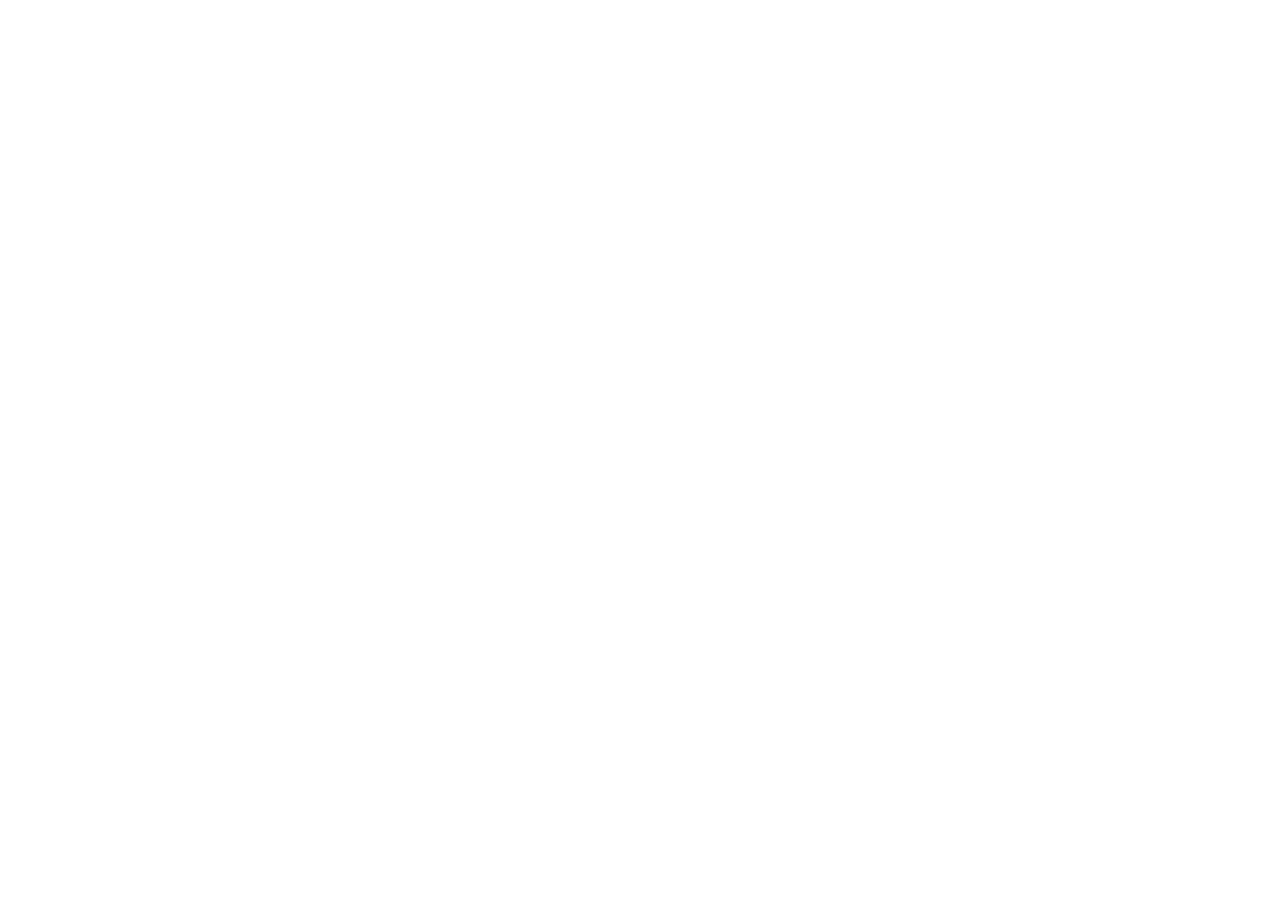
==== om_mig.html @ 11dbd76e "Add files via upload" ====
<!DOCTYPE html>
<html lang="en">
  <head>
    <meta charset="UTF-8" />
    <meta http-equiv="X-UA-Compatible" content="IE=edge" />
    <meta name="viewport" content="width=device-width, initial-scale=1.0" />
    <meta name="robots" content="noindex" />
         <meta name="description" content="">
          <meta name="keywords" content="">
    <title></title>
    <link rel="icon" href="" />
    <link rel="stylesheet" href="" />
  </head>
  <body>
      <main>
      </main>
      <footer>
      </footer>
  </body>
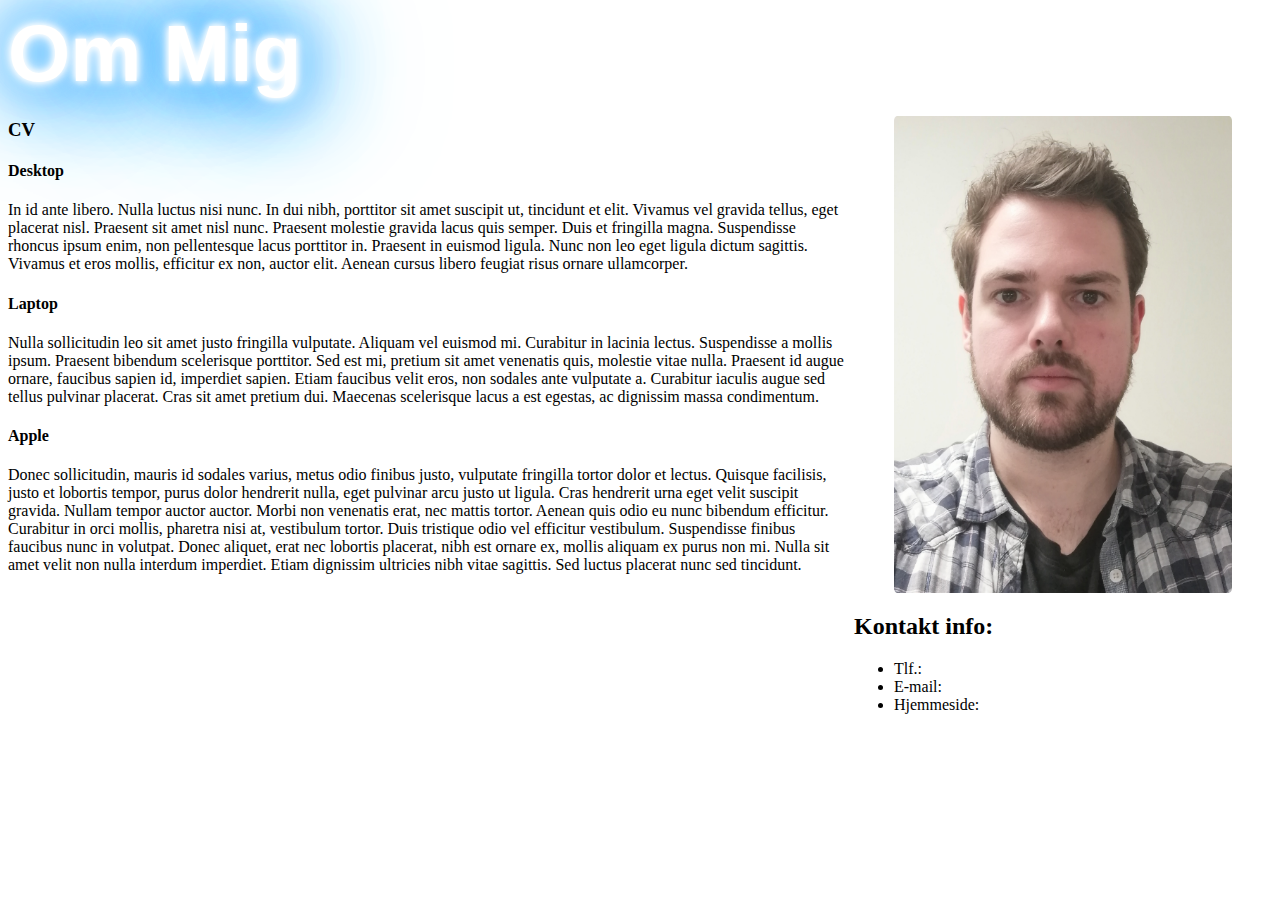
==== commit 045ac0df: "om mig start" ====
--- a/om_mig.html
+++ b/om_mig.html
@@ -9,10 +9,59 @@
           <meta name="keywords" content="">
     <title></title>
     <link rel="icon" href="" />
-    <link rel="stylesheet" href="" />
+    <link rel="stylesheet" href="om_mig.css" />
   </head>
   <body>
       <main>
+        <section id="first_section">
+        <h1>
+            Om Mig
+        </h1>
+        <div class="section_wrapper">
+          <div class="col">
+              <h3>
+                CV
+              </h3>
+              <h4>
+                Desktop
+              </h4>
+              <p>
+                In id ante libero. Nulla luctus nisi nunc. In dui nibh, porttitor sit amet suscipit ut, tincidunt et elit. Vivamus vel gravida tellus, eget placerat nisl. Praesent sit amet nisl nunc. Praesent molestie gravida lacus quis semper. Duis et fringilla magna. Suspendisse rhoncus ipsum enim, non pellentesque lacus porttitor in. Praesent in euismod ligula. Nunc non leo eget ligula dictum sagittis. Vivamus et eros mollis, efficitur ex non, auctor elit. Aenean cursus libero feugiat risus ornare ullamcorper.
+              </p>
+              <h4>
+                Laptop
+              </h4>
+              <p>
+                Nulla sollicitudin leo sit amet justo fringilla vulputate. Aliquam vel euismod mi. Curabitur in lacinia lectus. Suspendisse a mollis ipsum. Praesent bibendum scelerisque porttitor. Sed est mi, pretium sit amet venenatis quis, molestie vitae nulla. Praesent id augue ornare, faucibus sapien id, imperdiet sapien. Etiam faucibus velit eros, non sodales ante vulputate a. Curabitur iaculis augue sed tellus pulvinar placerat. Cras sit amet pretium dui. Maecenas scelerisque lacus a est egestas, ac dignissim massa condimentum.
+              </p>
+              <h4>
+                Apple
+              </h4>
+              <p>
+                Donec sollicitudin, mauris id sodales varius, metus odio finibus justo, vulputate fringilla tortor dolor et lectus. Quisque facilisis, justo et lobortis tempor, purus dolor hendrerit nulla, eget pulvinar arcu justo ut ligula. Cras hendrerit urna eget velit suscipit gravida. Nullam tempor auctor auctor. Morbi non venenatis erat, nec mattis tortor. Aenean quis odio eu nunc bibendum efficitur. Curabitur in orci mollis, pharetra nisi at, vestibulum tortor. Duis tristique odio vel efficitur vestibulum. Suspendisse finibus faucibus nunc in volutpat. Donec aliquet, erat nec lobortis placerat, nibh est ornare ex, mollis aliquam ex purus non mi. Nulla sit amet velit non nulla interdum imperdiet. Etiam dignissim ultricies nibh vitae sagittis. Sed luctus placerat nunc sed tincidunt.
+              </p>
+          </div>
+            <div class="col">
+                <figure>
+                    <img src="img/selvportraet.jpg" alt="Et billede af mig">
+                </figure>
+                <h2>
+                  Kontakt info:
+                </h2>
+                <ul>
+                  <li>
+                    Tlf.:
+                  </li>
+                  <li>
+                    E-mail:
+                  </li>
+                  <li>
+                    Hjemmeside:
+                  </li>
+                </ul>
+            </div>
+          </div>
+    </section>
       </main>
       <footer>
       </footer>
--- a/om_mig.css
+++ b/om_mig.css
@@ -0,0 +1,23 @@
+#first_section .section_wrapper {
+  display: grid;
+  grid-template-columns: 2fr 1fr;
+  gap: 10px;
+}
+
+img {
+  display: block;
+  width: 100%;
+  height: auto;
+  border-radius: 1%;
+}
+
+h1 {
+  font-family: "Poppins", sans-serif;
+  font-size: 5rem;
+  margin: 0;
+  color: #fff;
+  text-shadow: 0 0 7px #fff, 0 0 10px #fff, 0 0 21px #fff,
+    0 0 42px rgb(31, 165, 255), 0 0 82px rgb(31, 165, 255),
+    0 0 92px rgb(31, 165, 255), 0 0 102px rgb(31, 165, 255),
+    0 0 151px rgb(31, 165, 255);
+}
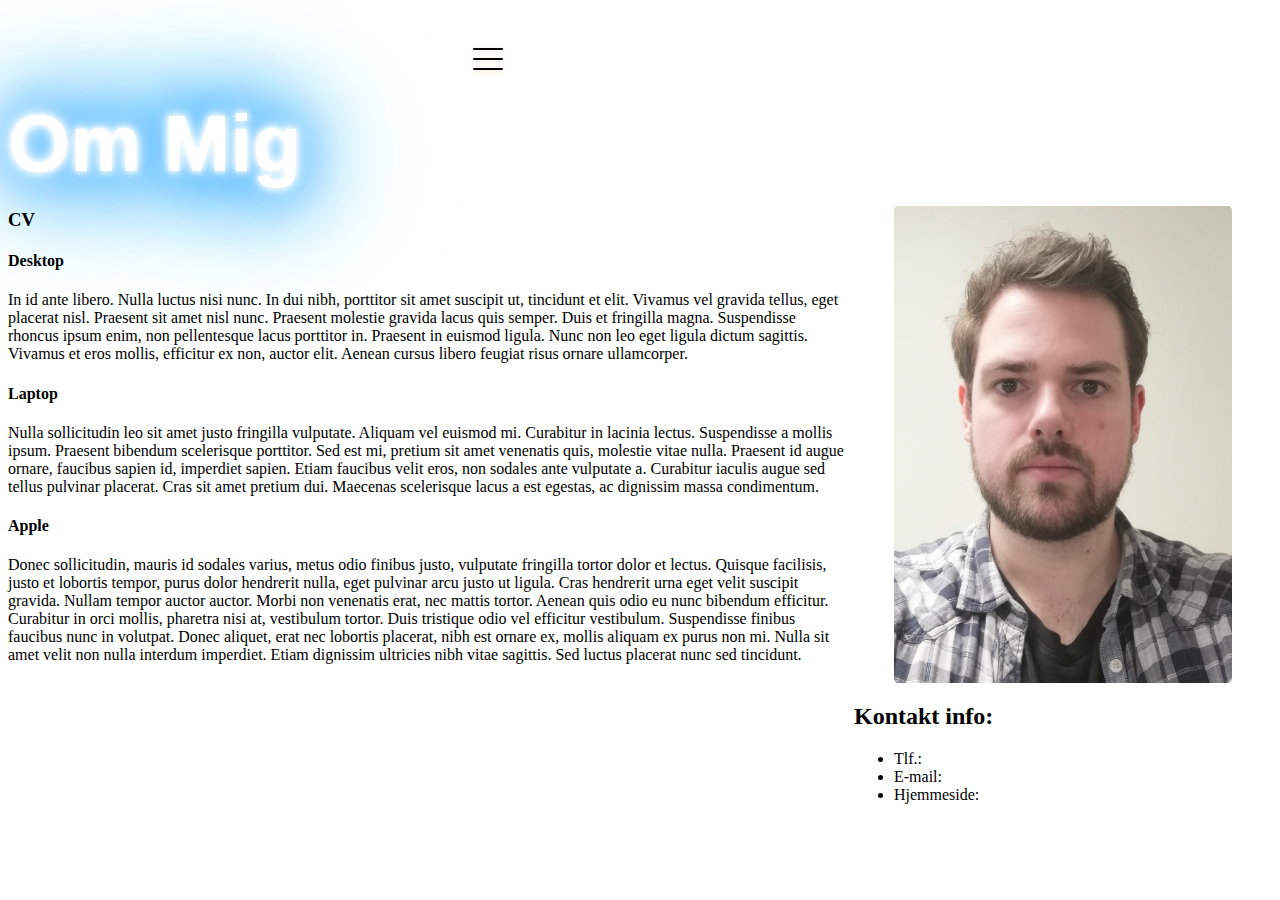
==== commit 957c4484: "burger menu" ====
--- a/om_mig.html
+++ b/om_mig.html
@@ -1,17 +1,57 @@
 <!DOCTYPE html>
 <html lang="en">
   <head>
-    <meta charset="UTF-8" />
-    <meta http-equiv="X-UA-Compatible" content="IE=edge" />
-    <meta name="viewport" content="width=device-width, initial-scale=1.0" />
-    <meta name="robots" content="noindex" />
+    <meta charset="UTF-8">
+    <meta http-equiv="X-UA-Compatible" content="IE=edge">
+    <meta name="viewport" content="width=device-width, initial-scale=1.0">
+    <meta name="robots" content="noindex">
          <meta name="description" content="">
           <meta name="keywords" content="">
     <title></title>
-    <link rel="icon" href="" />
-    <link rel="stylesheet" href="om_mig.css" />
+    <link rel="icon" href="" >
+    <link rel="stylesheet" href="om_mig.css">
+    <link rel="stylesheet" href="mutual.css">
   </head>
   <body>
+    <header>
+      <nav id="grid">
+        <div class="menuknap">
+          <div class="menuknap_burger"></div>
+        </div>
+        <ul id="menu" class="hidden">
+          <li>
+            <a href="index.html">
+              Forside
+            </a>
+          </li>
+          <li>
+            <a href="om_mig.html">
+              Om Mig
+            </a>
+          </li>
+          <li>
+            <a href="tema_2.html">
+              Tema 2
+            </a>
+          </li>
+          <li>
+            <a href="tema_3.html">
+              Tema 3
+            </a>
+          </li>
+          <li>
+            <a href="tema_4.html">
+              Tema 4
+            </a>
+          </li>
+          <li>
+            <a href="tema_5.html">
+              Tema 5
+            </a>
+          </li>
+        </ul>
+      </nav>
+    </header>
       <main>
         <section id="first_section">
         <h1>
@@ -65,4 +105,5 @@
       </main>
       <footer>
       </footer>
+      <script src="main.js"></script>
   </body>
--- a/mutual.css
+++ b/mutual.css
@@ -0,0 +1,96 @@
+header {
+  display: flex;
+  justify-content: center;
+  align-items: center;
+  min-height: 10vh;
+  position: relative;
+}
+
+#grid {
+  display: grid;
+  grid-template-columns: repeat(5, 1fr);
+  grid-auto-rows: auto;
+  min-height: 5vh;
+}
+
+.menuknap {
+  position: relative;
+  display: grid;
+  justify-content: center;
+  align-items: center;
+  width: 60px;
+  height: 60px;
+  cursor: pointer;
+  transition: all 0.5s ease-in-out;
+  margin-right: 1vw;
+  margin-top: 1vw;
+}
+
+.menuknap_burger {
+  width: 30px;
+  height: 2px;
+  background: black;
+  border-radius: 5px;
+  box-shadow: 0 2px 5px rgba(255, 101, 47, 0.2);
+  transition: all 0.5s ease-in-out;
+}
+
+.menuknap_burger::before,
+.menuknap_burger::after {
+  content: "";
+  position: absolute;
+  width: 30px;
+  height: 2px;
+  background: black;
+  border-radius: 5px;
+  box-shadow: 0 2px 5px rgba(255, 101, 47, 0.2);
+  transition: all 0.5s ease-in-out;
+}
+
+.menuknap_burger::before {
+  transform: translateY(-10px);
+}
+
+.menuknap_burger::after {
+  transform: translateY(10px);
+}
+
+/* -----animation---- */
+
+.menuknap.open .menuknap_burger {
+  transform: translateX(50px);
+  background: transparent;
+  box-shadow: none;
+}
+
+.menuknap.open .menuknap_burger::before {
+  transform: rotate(45deg) translate(-35px, 35px);
+}
+
+.menuknap.open .menuknap_burger::after {
+  transform: rotate(-45deg) translate(-35px, -35px);
+}
+
+.hidden {
+  opacity: 0;
+  transform: translateY(-100vw);
+}
+
+#menu {
+  list-style-type: none;
+  transition: transform 0.3s;
+  background-color: beige;
+  text-align: right;
+  transition: all 1s ease-in-out;
+  position: absolute;
+  top: 100%;
+  width: 100%;
+}
+
+#menu li a {
+  font-family: "Poppins", sans-serif;
+  text-decoration: none;
+  font-weight: 500;
+  color: black;
+  font-size: 1rem;
+}
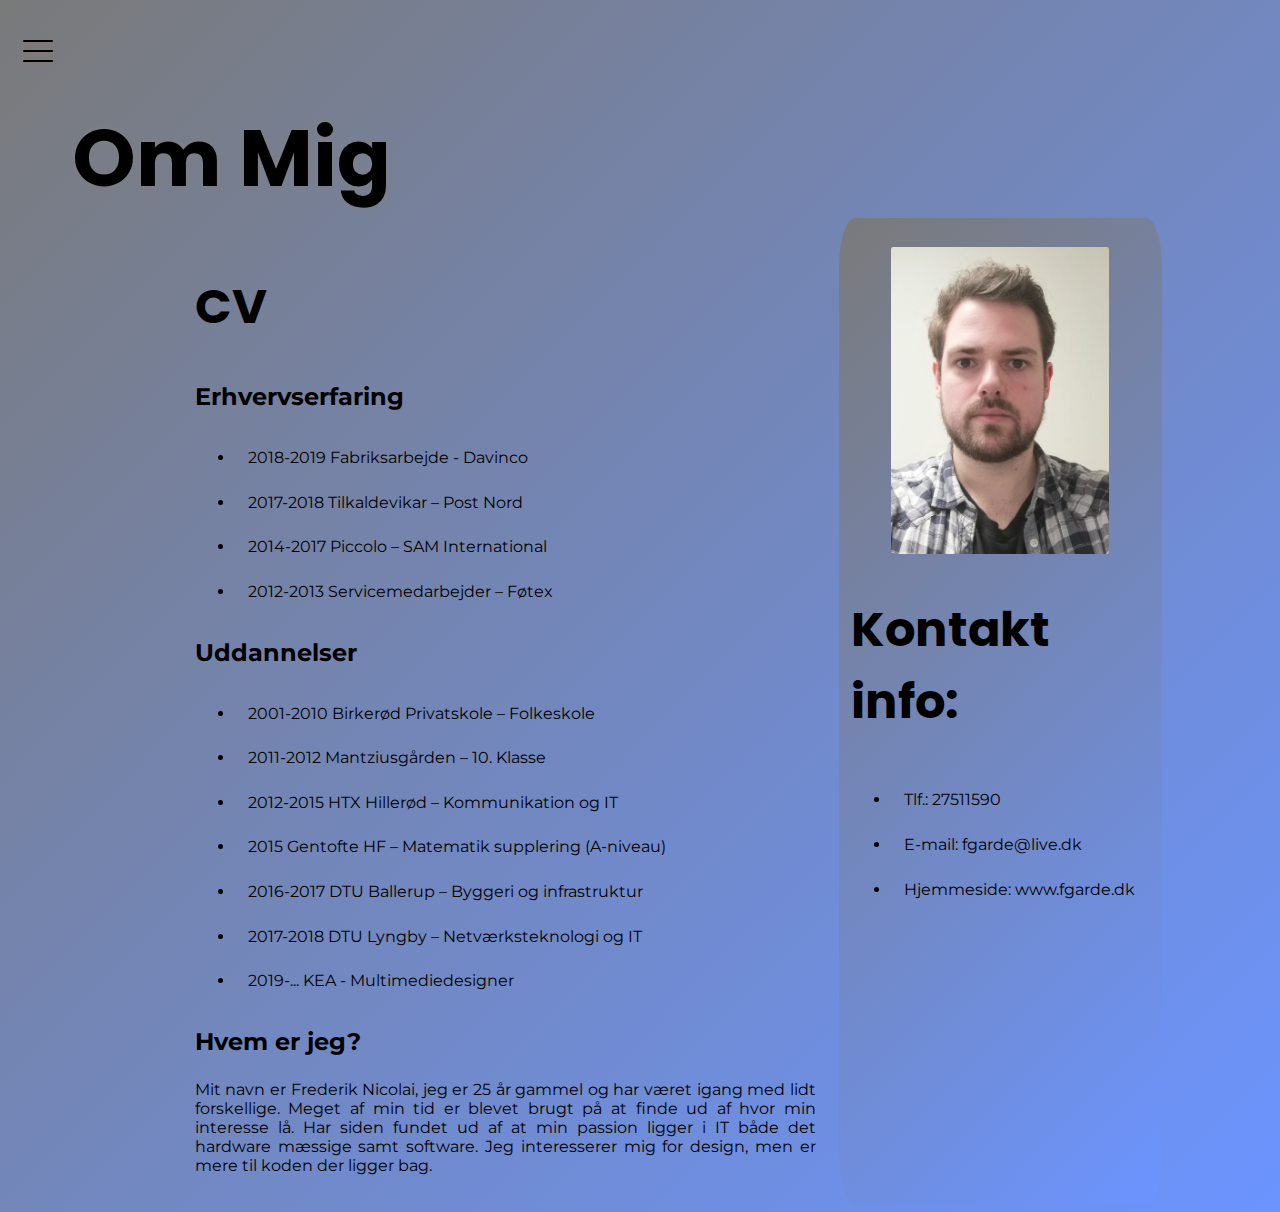
==== commit 4b841434: "menu mm." ====
--- a/om_mig.html
+++ b/om_mig.html
@@ -11,6 +11,10 @@
     <link rel="icon" href="" >
     <link rel="stylesheet" href="om_mig.css">
     <link rel="stylesheet" href="mutual.css">
+    <link rel="preconnect" href="https://fonts.gstatic.com">
+    <link href="https://fonts.googleapis.com/css2?family=Poppins:ital,wght@0,100;0,200;1,100;1,200&display=swap" rel="stylesheet">
+    <link rel="preconnect" href="https://fonts.gstatic.com">
+    <link href="https://fonts.googleapis.com/css2?family=Montserrat:wght@100;200;300;400;500&display=swap" rel="stylesheet"> 
   </head>
   <body>
     <header>
@@ -19,32 +23,32 @@
           <div class="menuknap_burger"></div>
         </div>
         <ul id="menu" class="hidden">
-          <li>
+          <li class="link_1">
             <a href="index.html">
               Forside
             </a>
           </li>
-          <li>
+          <li class="link_2">
             <a href="om_mig.html">
               Om Mig
             </a>
           </li>
-          <li>
+          <li class="link_3">
             <a href="tema_2.html">
               Tema 2
             </a>
           </li>
-          <li>
+          <li class="link_4">
             <a href="tema_3.html">
               Tema 3
             </a>
           </li>
-          <li>
+          <li class="link_5">
             <a href="tema_4.html">
               Tema 4
             </a>
           </li>
-          <li>
+          <li class="link_6">
             <a href="tema_5.html">
               Tema 5
             </a>
@@ -58,30 +62,61 @@
             Om Mig
         </h1>
         <div class="section_wrapper">
-          <div class="col">
+          <div class="col_1">
+              <h2>
+                CV
+              </h2>
               <h3>
-                CV
+                Erhvervserfaring
               </h3>
-              <h4>
-                Desktop
-              </h4>
+              <ul>
+                <li>
+                  2018-2019 Fabriksarbejde - Davinco
+                </li>
+                <li>
+                  2017-2018 Tilkaldevikar – Post Nord
+                </li>
+                <li>
+                  2014-2017 Piccolo – SAM International
+                </li>
+                <li>
+                  2012-2013 Servicemedarbejder – Føtex
+                </li>
+              </ul>
+              <h3>
+                Uddannelser
+              </h3>
+              <ul>
+                <li>
+                  2001-2010 Birkerød Privatskole – Folkeskole
+                </li>
+                <li>
+                  2011-2012 Mantziusgården – 10. Klasse
+                </li>
+                <li>
+                  2012-2015 HTX Hillerød – Kommunikation og IT
+                </li>
+                <li>
+                  2015 Gentofte HF – Matematik supplering (A-niveau)
+                </li>
+                <li>
+                  2016-2017 DTU Ballerup – Byggeri og infrastruktur
+                </li>
+                <li>
+                  2017-2018 DTU Lyngby – Netværksteknologi og IT
+                </li>
+                <li>
+                  2019-... KEA - Multimediedesigner
+                </li>
+              </ul>
+              <h3>
+                Hvem er jeg?
+              </h3>
               <p>
-                In id ante libero. Nulla luctus nisi nunc. In dui nibh, porttitor sit amet suscipit ut, tincidunt et elit. Vivamus vel gravida tellus, eget placerat nisl. Praesent sit amet nisl nunc. Praesent molestie gravida lacus quis semper. Duis et fringilla magna. Suspendisse rhoncus ipsum enim, non pellentesque lacus porttitor in. Praesent in euismod ligula. Nunc non leo eget ligula dictum sagittis. Vivamus et eros mollis, efficitur ex non, auctor elit. Aenean cursus libero feugiat risus ornare ullamcorper.
-              </p>
-              <h4>
-                Laptop
-              </h4>
-              <p>
-                Nulla sollicitudin leo sit amet justo fringilla vulputate. Aliquam vel euismod mi. Curabitur in lacinia lectus. Suspendisse a mollis ipsum. Praesent bibendum scelerisque porttitor. Sed est mi, pretium sit amet venenatis quis, molestie vitae nulla. Praesent id augue ornare, faucibus sapien id, imperdiet sapien. Etiam faucibus velit eros, non sodales ante vulputate a. Curabitur iaculis augue sed tellus pulvinar placerat. Cras sit amet pretium dui. Maecenas scelerisque lacus a est egestas, ac dignissim massa condimentum.
-              </p>
-              <h4>
-                Apple
-              </h4>
-              <p>
-                Donec sollicitudin, mauris id sodales varius, metus odio finibus justo, vulputate fringilla tortor dolor et lectus. Quisque facilisis, justo et lobortis tempor, purus dolor hendrerit nulla, eget pulvinar arcu justo ut ligula. Cras hendrerit urna eget velit suscipit gravida. Nullam tempor auctor auctor. Morbi non venenatis erat, nec mattis tortor. Aenean quis odio eu nunc bibendum efficitur. Curabitur in orci mollis, pharetra nisi at, vestibulum tortor. Duis tristique odio vel efficitur vestibulum. Suspendisse finibus faucibus nunc in volutpat. Donec aliquet, erat nec lobortis placerat, nibh est ornare ex, mollis aliquam ex purus non mi. Nulla sit amet velit non nulla interdum imperdiet. Etiam dignissim ultricies nibh vitae sagittis. Sed luctus placerat nunc sed tincidunt.
+                Mit navn er Frederik Nicolai, jeg er 25 år gammel og har været igang med lidt forskellige. Meget af min tid er blevet brugt på at finde ud af hvor min interesse lå. Har siden fundet ud af at min passion ligger i IT både det hardware mæssige samt software. Jeg interesserer mig for design, men er mere til koden der ligger bag.
               </p>
           </div>
-            <div class="col">
+            <div class="col_2">
                 <figure>
                     <img src="img/selvportraet.jpg" alt="Et billede af mig">
                 </figure>
@@ -90,13 +125,13 @@
                 </h2>
                 <ul>
                   <li>
-                    Tlf.:
+                    Tlf.: 27511590
                   </li>
                   <li>
-                    E-mail:
+                    E-mail: fgarde@live.dk
                   </li>
                   <li>
-                    Hjemmeside:
+                    Hjemmeside: www.fgarde.dk
                   </li>
                 </ul>
             </div>
--- a/om_mig.css
+++ b/om_mig.css
@@ -1,7 +1,33 @@
+body {
+  background: linear-gradient(
+    315deg,
+    rgba(107, 148, 255, 1) 0%,
+    rgba(122, 122, 122, 1) 100%
+  );
+}
+
+main {
+  margin-left: 5vw;
+}
+
 #first_section .section_wrapper {
   display: grid;
-  grid-template-columns: 2fr 1fr;
+  grid-template-columns: 100px 2fr 1fr 100px;
   gap: 10px;
+}
+
+.col_1 {
+  grid-column: 2 / 3;
+}
+
+.col_2 {
+  background: linear-gradient(
+    315deg,
+    rgba(107, 148, 255, 1) 0%,
+    rgba(122, 122, 122, 1) 100%
+  );
+  grid-column: 3 / 4;
+  border-radius: 5%;
 }
 
 img {
@@ -15,9 +41,30 @@
   font-family: "Poppins", sans-serif;
   font-size: 5rem;
   margin: 0;
-  color: #fff;
-  text-shadow: 0 0 7px #fff, 0 0 10px #fff, 0 0 21px #fff,
-    0 0 42px rgb(31, 165, 255), 0 0 82px rgb(31, 165, 255),
-    0 0 92px rgb(31, 165, 255), 0 0 102px rgb(31, 165, 255),
-    0 0 151px rgb(31, 165, 255);
+  color: black;
+  text-shadow: 0 0 7px gray;
 }
+
+h2 {
+  font-family: "Poppins", sans-serif;
+  font-size: 3rem;
+}
+
+h3 {
+  font-family: "Montserrat", sans-serif;
+  font-size: 1.5rem;
+}
+
+p {
+  text-align: justify;
+  font-family: "Montserrat", sans-serif;
+  font-size: 1rem;
+}
+
+.col_1,
+.col_2,
+li {
+  font-family: "Montserrat", sans-serif;
+  font-size: 1rem;
+  padding: 1vw;
+}
--- a/mutual.css
+++ b/mutual.css
@@ -1,7 +1,5 @@
 header {
   display: flex;
-  justify-content: center;
-  align-items: center;
   min-height: 10vh;
   position: relative;
 }
@@ -77,14 +75,16 @@
 }
 
 #menu {
+  display: grid;
+  grid-template-columns: repeat(6, 150px);
   list-style-type: none;
   transition: transform 0.3s;
-  background-color: beige;
   text-align: right;
   transition: all 1s ease-in-out;
   position: absolute;
-  top: 100%;
-  width: 100%;
+  top: 65%;
+  width: 650px;
+  padding: 0;
 }
 
 #menu li a {
@@ -92,5 +92,7 @@
   text-decoration: none;
   font-weight: 500;
   color: black;
-  font-size: 1rem;
+  text-shadow: 0 0 7px gray;
+  font-size: 1.5rem;
+  padding-right: 1vw;
 }
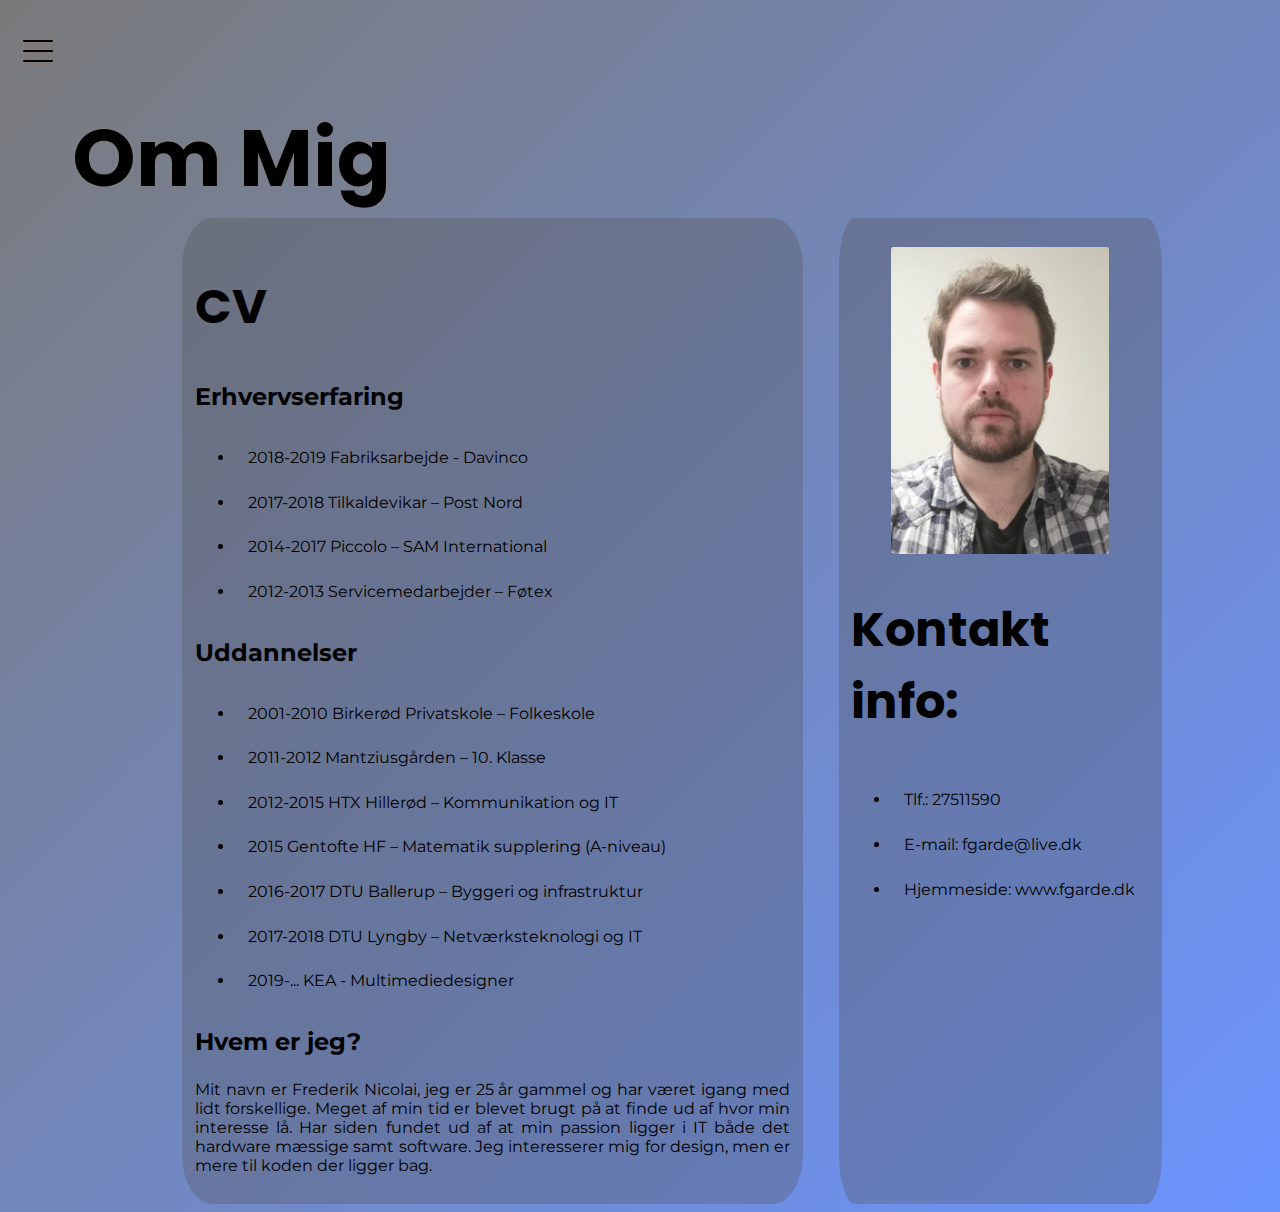
==== commit 9ac4c75e: "tema 2" ====
--- a/om_mig.html
+++ b/om_mig.html
@@ -35,22 +35,22 @@
           </li>
           <li class="link_3">
             <a href="tema_2.html">
-              Tema 2
+              Web
             </a>
           </li>
           <li class="link_4">
             <a href="tema_3.html">
-              Tema 3
+              UX
             </a>
           </li>
           <li class="link_5">
             <a href="tema_4.html">
-              Tema 4
+              Animation
             </a>
           </li>
           <li class="link_6">
             <a href="tema_5.html">
-              Tema 5
+              Indhold
             </a>
           </li>
         </ul>
--- a/om_mig.css
+++ b/om_mig.css
@@ -18,15 +18,14 @@
 
 .col_1 {
   grid-column: 2 / 3;
+  background: rgba(80, 80, 80, 0.3);
+  border-radius: 5%;
+  margin-right: 2vw;
 }
 
 .col_2 {
-  background: linear-gradient(
-    315deg,
-    rgba(107, 148, 255, 1) 0%,
-    rgba(122, 122, 122, 1) 100%
-  );
   grid-column: 3 / 4;
+  background: rgba(80, 80, 80, 0.3);
   border-radius: 5%;
 }
 
@@ -37,30 +36,6 @@
   border-radius: 1%;
 }
 
-h1 {
-  font-family: "Poppins", sans-serif;
-  font-size: 5rem;
-  margin: 0;
-  color: black;
-  text-shadow: 0 0 7px gray;
-}
-
-h2 {
-  font-family: "Poppins", sans-serif;
-  font-size: 3rem;
-}
-
-h3 {
-  font-family: "Montserrat", sans-serif;
-  font-size: 1.5rem;
-}
-
-p {
-  text-align: justify;
-  font-family: "Montserrat", sans-serif;
-  font-size: 1rem;
-}
-
 .col_1,
 .col_2,
 li {
--- a/mutual.css
+++ b/mutual.css
@@ -1,3 +1,5 @@
+/*--------------- Header Kode -----------------------*/
+
 header {
   display: flex;
   min-height: 10vh;
@@ -79,7 +81,7 @@
   grid-template-columns: repeat(6, 150px);
   list-style-type: none;
   transition: transform 0.3s;
-  text-align: right;
+  text-align: center;
   transition: all 1s ease-in-out;
   position: absolute;
   top: 65%;
@@ -96,3 +98,29 @@
   font-size: 1.5rem;
   padding-right: 1vw;
 }
+
+/*--------------- Tekst Styling -----------------------*/
+
+h1 {
+  font-family: "Poppins", sans-serif;
+  font-size: 5rem;
+  margin: 0;
+  color: black;
+  text-shadow: 0 0 7px gray;
+}
+
+h2 {
+  font-family: "Poppins", sans-serif;
+  font-size: 3rem;
+}
+
+h3 {
+  font-family: "Montserrat", sans-serif;
+  font-size: 1.5rem;
+}
+
+p {
+  text-align: justify;
+  font-family: "Montserrat", sans-serif;
+  font-size: 1rem;
+}
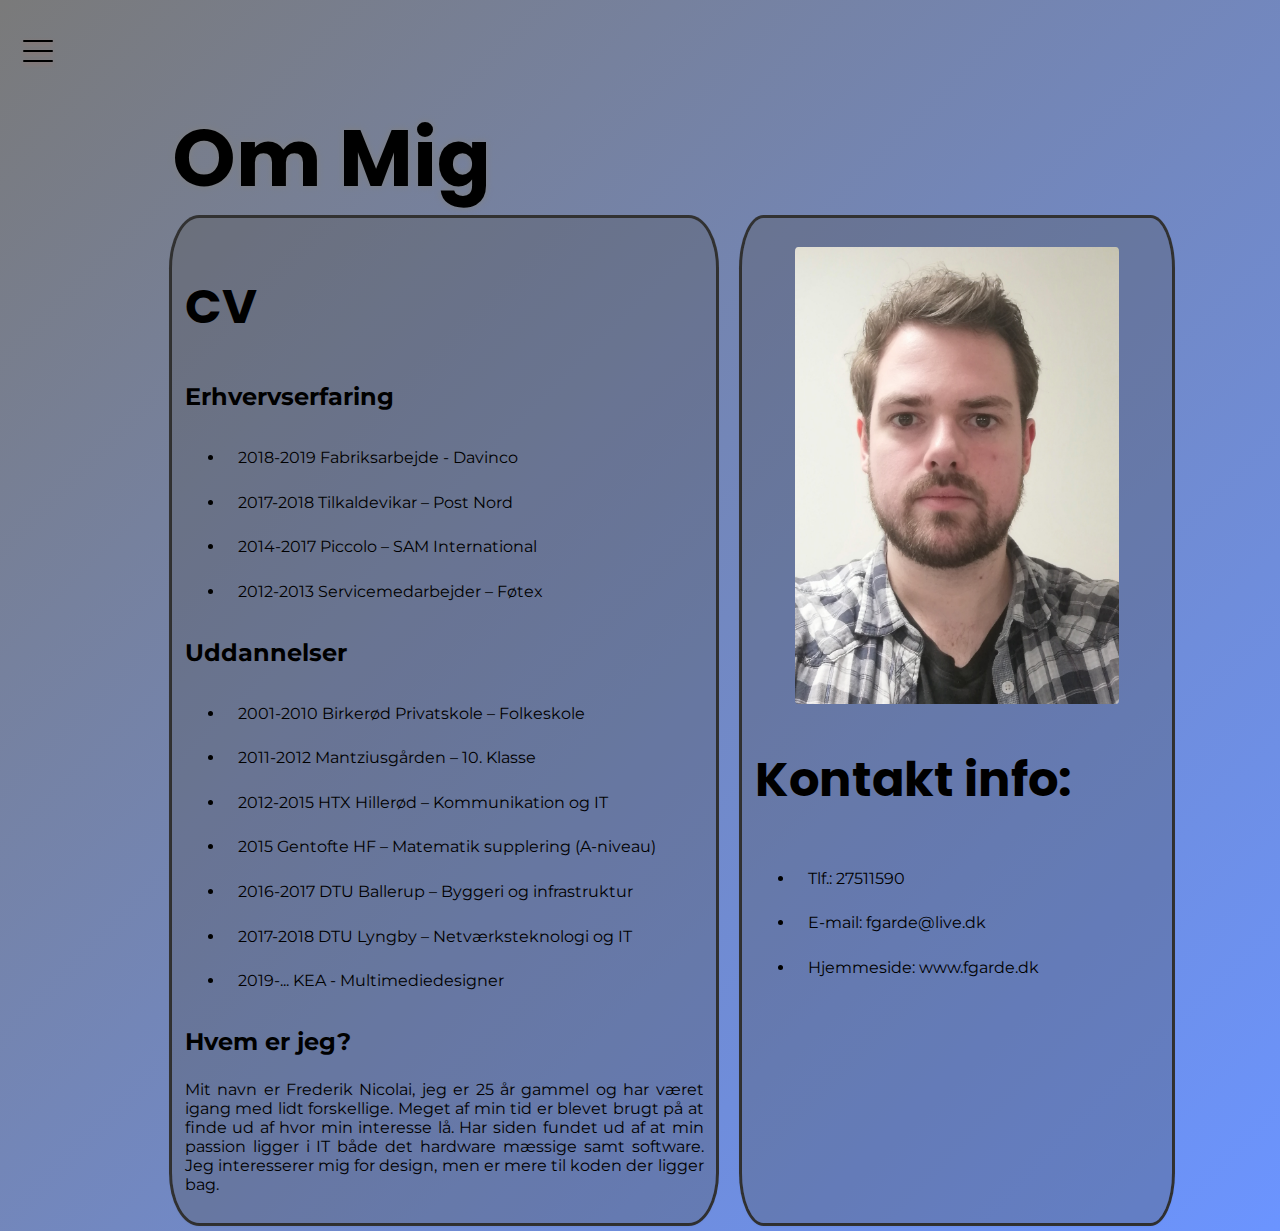
==== commit 91740d39: "responsive" ====
--- a/om_mig.html
+++ b/om_mig.html
@@ -5,10 +5,10 @@
     <meta http-equiv="X-UA-Compatible" content="IE=edge">
     <meta name="viewport" content="width=device-width, initial-scale=1.0">
     <meta name="robots" content="noindex">
-         <meta name="description" content="">
-          <meta name="keywords" content="">
-    <title></title>
-    <link rel="icon" href="" >
+    <meta name="description" content="">
+    <meta name="keywords" content="">
+    <title>Om Mig</title>
+    <link rel="icon" href="img/favicon/favicon.svg" >
     <link rel="stylesheet" href="om_mig.css">
     <link rel="stylesheet" href="mutual.css">
     <link rel="preconnect" href="https://fonts.gstatic.com">
@@ -57,12 +57,12 @@
       </nav>
     </header>
       <main>
+        <h1>
+          Om Mig
+        </h1>
         <section id="first_section">
-        <h1>
-            Om Mig
-        </h1>
-        <div class="section_wrapper">
-          <div class="col_1">
+          <div class="section_wrapper">
+            <div class="col_1">
               <h2>
                 CV
               </h2>
@@ -115,7 +115,7 @@
               <p>
                 Mit navn er Frederik Nicolai, jeg er 25 år gammel og har været igang med lidt forskellige. Meget af min tid er blevet brugt på at finde ud af hvor min interesse lå. Har siden fundet ud af at min passion ligger i IT både det hardware mæssige samt software. Jeg interesserer mig for design, men er mere til koden der ligger bag.
               </p>
-          </div>
+            </div>
             <div class="col_2">
                 <figure>
                     <img src="img/selvportraet.jpg" alt="Et billede af mig">
--- a/om_mig.css
+++ b/om_mig.css
@@ -7,26 +7,38 @@
 }
 
 main {
+  display: grid;
+  grid-template-columns: 100px 2fr 1fr 100px;
   margin-left: 5vw;
 }
 
-#first_section .section_wrapper {
-  display: grid;
-  grid-template-columns: 100px 2fr 1fr 100px;
-  gap: 10px;
+h1 {
+  grid-column: 2 / 3;
+}
+
+#first_section {
+  grid-column: 2 / 4;
+}
+
+footer {
+  grid-column: 1 / 5;
+}
+
+.section_wrapper {
+  display: flex;
 }
 
 .col_1 {
-  grid-column: 2 / 3;
   background: rgba(80, 80, 80, 0.3);
   border-radius: 5%;
   margin-right: 2vw;
+  box-shadow: rgba(0, 0, 0, 0.16) 0px 1px 4px, rgb(51, 51, 51) 0px 0px 0px 3px;
 }
 
 .col_2 {
-  grid-column: 3 / 4;
   background: rgba(80, 80, 80, 0.3);
   border-radius: 5%;
+  box-shadow: rgba(0, 0, 0, 0.16) 0px 1px 4px, rgb(51, 51, 51) 0px 0px 0px 3px;
 }
 
 img {
@@ -43,3 +55,21 @@
   font-size: 1rem;
   padding: 1vw;
 }
+
+@media (max-width: 900px) {
+  main {
+    margin: 0;
+  }
+
+  #first_section {
+    grid-column: 1 / 5;
+    justify-content: center;
+    margin: 0;
+  }
+
+  .section_wrapper {
+    display: flex;
+    flex-wrap: wrap;
+    gap: 3vw;
+  }
+}
--- a/mutual.css
+++ b/mutual.css
@@ -124,3 +124,20 @@
   font-family: "Montserrat", sans-serif;
   font-size: 1rem;
 }
+
+@media (max-width: 900px) {
+  h1 {
+    grid-column: 1 / 5;
+  }
+
+  #menu {
+    display: flex;
+    flex-wrap: wrap;
+    grid-column: 1 / 4;
+    margin-left: 2vw;
+    position: relative;
+    top: 0%;
+    width: 50%;
+    height: 0.5vw;
+  }
+}
